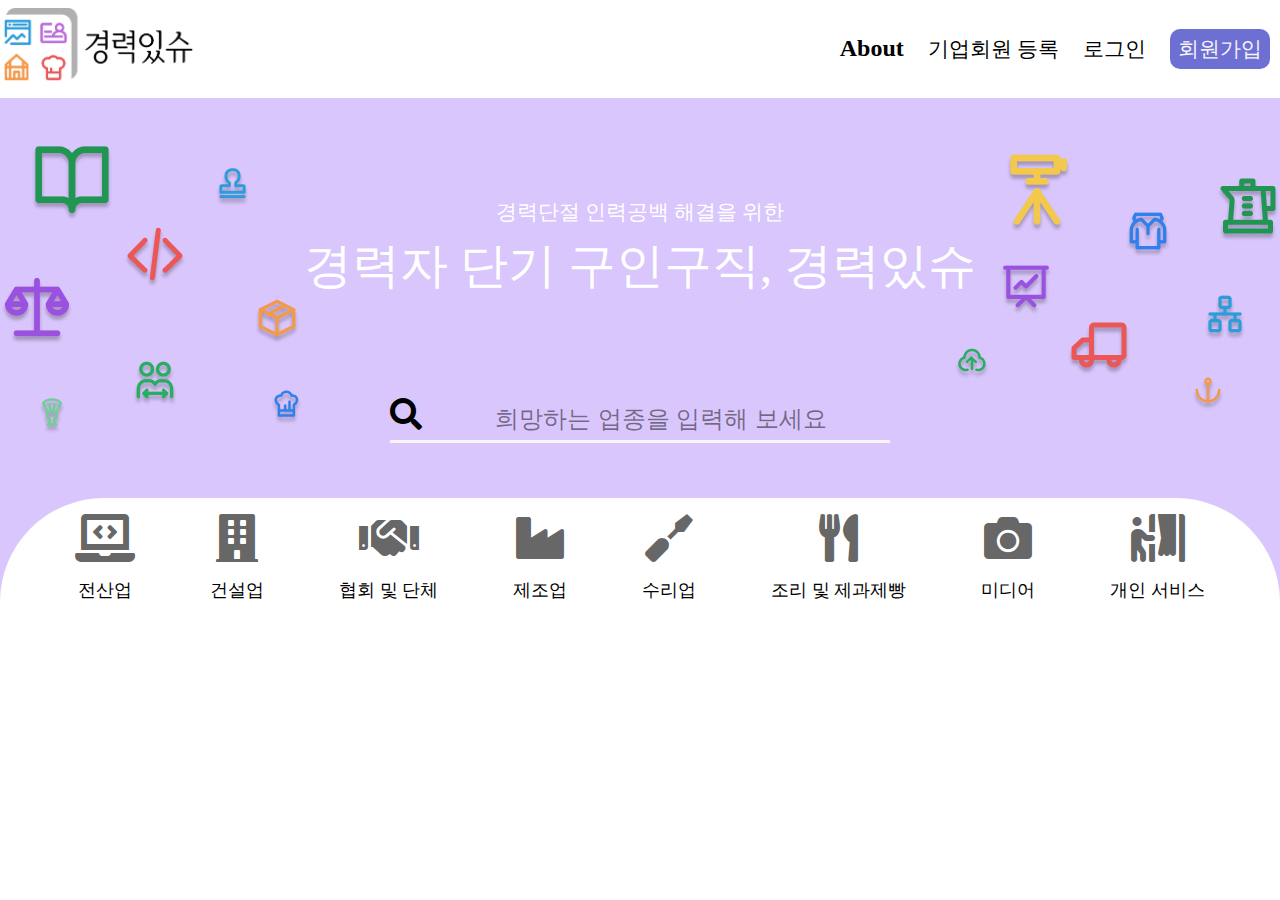
==== index.html @ a417ec0d "1.0" ====
<!DOCTYPE html>
<html lang="en">
  <head>
    <meta charset="UTF-8" />
    <meta name="viewport" content="width=device-width, initial-scale=1.0" />
    <link rel="stylesheet" href="https://cdnjs.cloudflare.com/ajax/libs/font-awesome/5.8.2/css/all.min.css" />
    <link rel="stylesheet" href="index.css" />
    <title>Document</title>
  </head>
  <body>
    <div class="navbar-container">
      <div class="navbar">
        <a href="index.html"><img src="images/LOGO2.png" class="navbar-LOGO" /></a>
        <div class="navbar-menu">
          <a id="navbar-about" href="/#" style="text-decoration: none">About</a>
          <a href="/#" style="text-decoration: none">기업회원 등록</a>
          <a href="/#" style="text-decoration: none">로그인</a>
          <a href="/#" style="text-decoration: none"><button>회원가입</button></a>
        </div>
      </div>
    </div>
    <div id="banner">
      <div id="search-bar-container">
        <img id="jobs" src="images/jobs.png" />
        <img id="jobs2" src="images/jobs2.png" />
        <div id="description">
          <span id="description-small">경력단절 인력공백 해결을 위한</span>
          <span id="description-large">경력자 단기 구인구직, 경력있슈</span>
        </div>
        <div id="search-bar">
          <i class="fas fa-search"></i>
          <input type="text" placeholder="희망하는 업종을 입력해 보세요" />
        </div>
      </div>
    </div>
    <div id="job-categories-container">
      <div id="job-categories">
        <div id="job-categories1">
          <span><i class="fas fa-laptop-code"></i></span>
          <span>전산업</span>
        </div>
        <div id="job-categories2">
          <span><i class="far fa-building"></i></span>
          <span>건설업</span>
        </div>
        <div id="job-categories3">
          <span><i class="far fa-handshake"></i></span>
          <span>협회 및 단체</span>
        </div>
        <div id="job-categories4">
          <span><i class="fas fa-industry"></i></span>
          <span>제조업</span>
        </div>
        <div id="job-categories5">
          <span><i class="fas fa-screwdriver"></i></span>
          <span>수리업</span>
        </div>
        <div id="job-categories6">
          <span><i class="fas fa-utensils"></i></span>
          <span>조리 및 제과제빵</span>
        </div>
        <div id="job-categories6">
          <span><i class="fas fa-camera"></i></span>
          <span>미디어</span>
        </div>
        <div id="job-categories6">
          <span><i class="fas fa-person-booth"></i></span>
          <span>개인 서비스</span>
        </div>
      </div>
    </div>
  </body>
</html>
---- index.css ----
body {
  margin: 0;
}
.navbar-container {
  width: 100%;
  height: auto;
  text-align: center;
}
.navbar {
  padding-top: 0.5rem;
  padding-bottom: 0.5rem;
  background-color: transparent;
  display: flex;
  justify-content: space-between;
  align-items: center;
  width: 1280px;
  margin: auto;
}
.navbar-menu a {
  color: black;
  font-size: 1.3rem;
  padding: 10px;
}
.navbar-menu button {
  border: white;
  font-size: 1.3rem;
  border-radius: 10px;
  width: 100px;
  height: 40px;
  color: whitesmoke;
  background-color: rgb(109, 111, 211);
}
img {
  background-color: transparent;
  width: 200px;
}
input:focus {
  outline: none;
}
#navbar-about {
  font-weight: 600;
  color: white;
}
#banner {
  width: 100%;
  background-color: rgba(192, 160, 250, 0.596);
  display: flex;
  justify-content: center;
  height: 400px;
}
#search-bar-container {
  position: absolute;
  margin: auto;
  width: 1280px;
}
#search-bar {
  display: flex;
  margin: auto;
  padding-top: 100px;
  width: 500px;
  border-bottom: 3px solid whitesmoke;
}
#search-bar i {
  color: black;
  padding-right: 10px;
  font-size: 2rem;
  text-align: center;
}
#search-bar input {
  color: rgba(0, 0, 0, 0.473);
  text-align: center;
  font-size: 1.5rem;
  width: 500px;
  height: 40px;
  background-color: transparent;
  border: none;
}
#search-bar input::placeholder {
  color: rgba(0, 0, 0, 0.473);
  text-align: center;
  font-size: 1.5rem;
}
#search-bar-container span {
  margin: 0;
  color: white;
}
#description {
  display: flex;
  padding-top: 100px;
  align-items: center;
  flex-direction: column;
}
#description-small {
  font-size: 1.3rem;
  padding-bottom: 0.5rem;
}
#description-large {
  font-size: 3rem;
}
#search-bar-container img {
  position: absolute;
  width: auto;
  height: auto;
}
#jobs {
  top: 40px;
}
#jobs2 {
  top: 50px;
  right: 0px;
}
#navbar-about {
  color: black;
  font-size: 1.5rem;
  font-weight: 700;
}
#job-categories-container {
  background-color: rgba(192, 160, 250, 0.596);
  width: 100%;
  height: auto;
}
#job-categories {
  display: flex;
  justify-content: space-evenly;
  border-top-left-radius: 120px;
  border-top-right-radius: 120px;
  background-color: white;
  margin: auto;
  width: 1280px;
  height: auto;
}
#job-categories div {
  margin-top: 1rem;
  display: flex;
  flex-direction: column;
  justify-content: center;
  align-items: center;
}
#job-categories i {
  font-weight: 600;
  color: rgba(0, 0, 0, 0.6);
  font-size: 3rem;
  margin-bottom: 1rem;
}
#job-categories span {
  font-size: 1.1em;
  font-weight: 400;
}
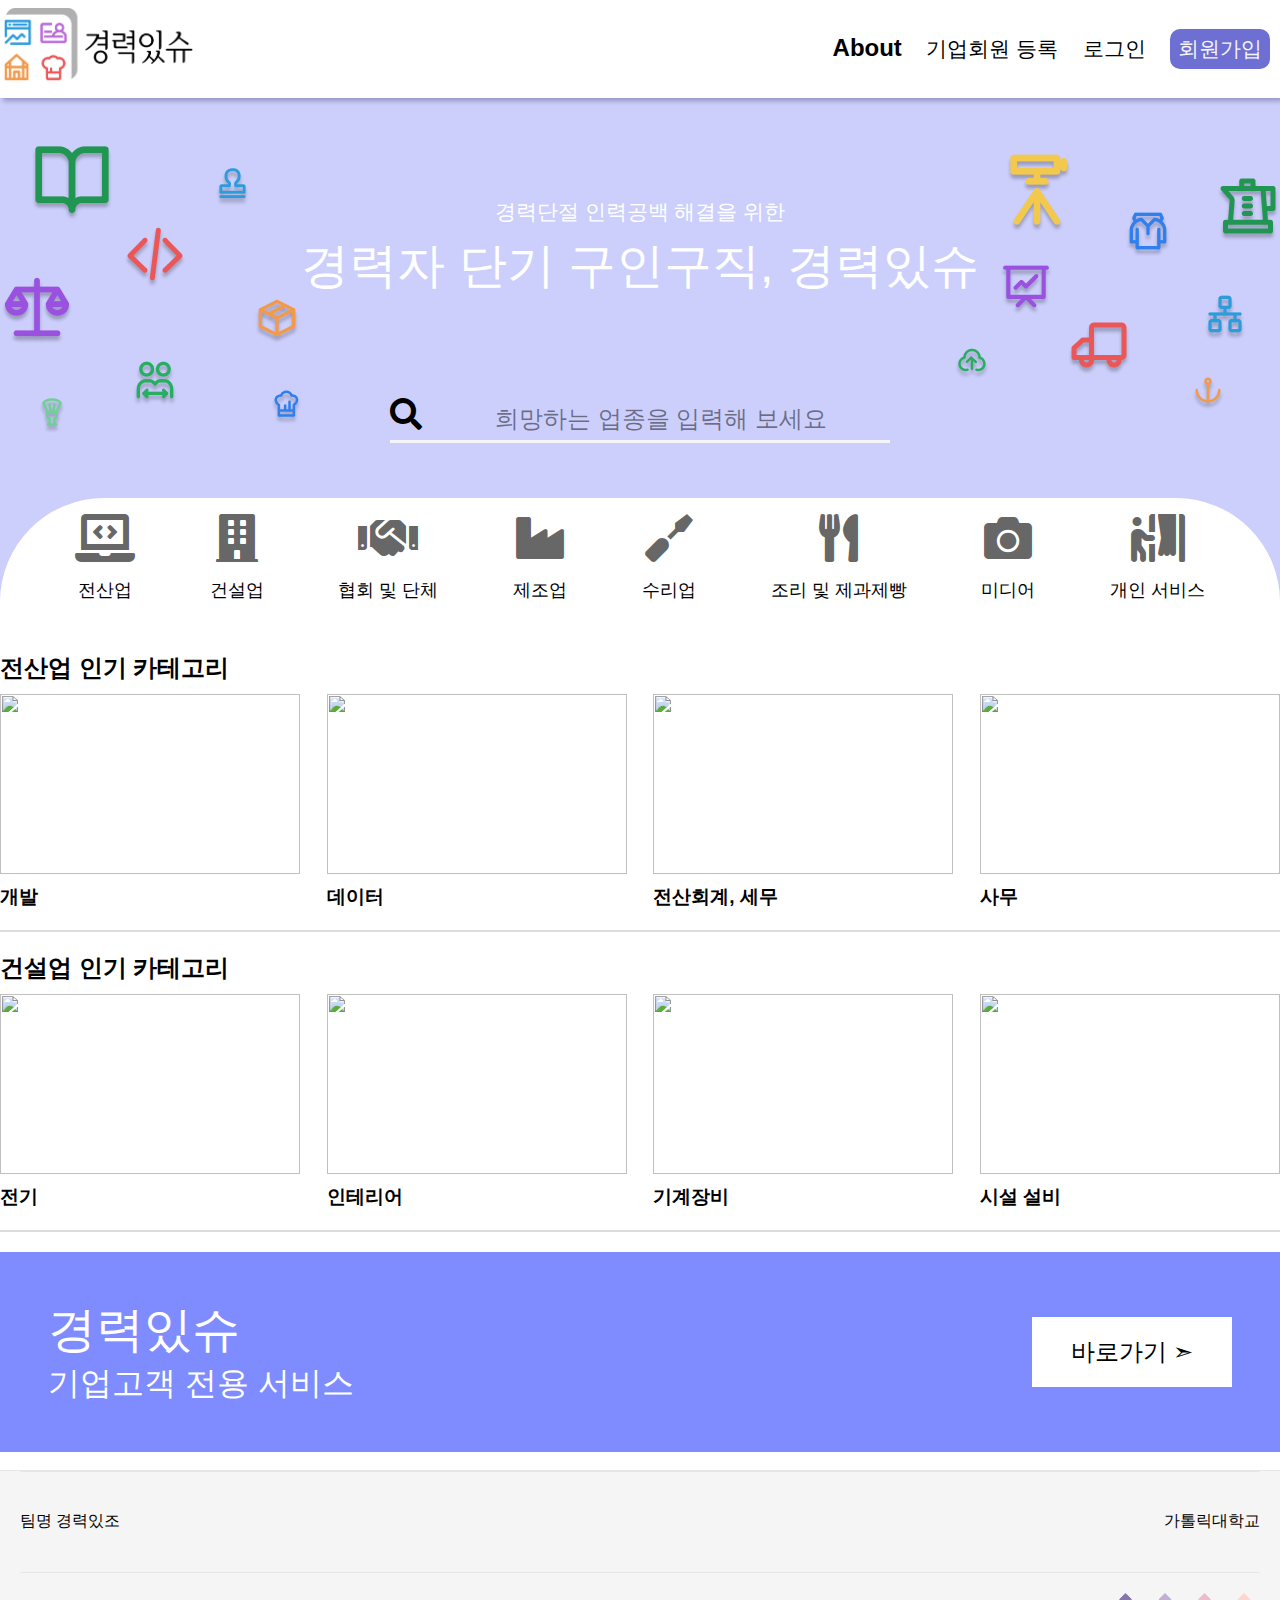
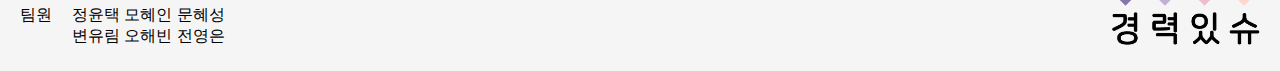
==== commit c37acb26: "1.1" ====
--- a/index.html
+++ b/index.html
@@ -5,14 +5,14 @@
     <meta name="viewport" content="width=device-width, initial-scale=1.0" />
     <link rel="stylesheet" href="https://cdnjs.cloudflare.com/ajax/libs/font-awesome/5.8.2/css/all.min.css" />
     <link rel="stylesheet" href="index.css" />
-    <title>Document</title>
+    <title>경력있슈</title>
   </head>
   <body>
     <div class="navbar-container">
       <div class="navbar">
         <a href="index.html"><img src="images/LOGO2.png" class="navbar-LOGO" /></a>
         <div class="navbar-menu">
-          <a id="navbar-about" href="/#" style="text-decoration: none">About</a>
+          <a id="navbar-about" href="about.html" style="text-decoration: none">About</a>
           <a href="/#" style="text-decoration: none">기업회원 등록</a>
           <a href="/#" style="text-decoration: none">로그인</a>
           <a href="/#" style="text-decoration: none"><button>회원가입</button></a>
@@ -69,5 +69,63 @@
         </div>
       </div>
     </div>
+    <div id="popular-job">
+      <span id="popular-job-title" style="font-weight: 800;">전산업 인기 카테고리</span>
+      <div id="popular-job-first">
+        <div>
+          <img src="https://dt40dm21pj8em.cloudfront.net/uploads/froala/file/3822/개발자%20취업1.jpg"></img><span>개발</span>
+        </div>
+        <div>
+          <img src="https://taskshift.com/storage/offers/107/documents/ziE9b3UQS6ZBnFtz18tM1RtS9ks7zsgoZMtghaKf.jpeg"></img><span>데이터</span>
+        </div>
+        <div>
+          <img src="https://media.defense.gov/2016/Dec/21/2001682076/-1/-1/0/161221-F-ZZ999-007.JPG"></img><span>전산회계, 세무</span>
+        </div>
+        <div>
+          <img src="https://media.istockphoto.com/photos/large-stack-of-files-documents-paperwork-on-desk-picture-id904268154?b=1&k=20&m=904268154&s=170667a&w=0&h=t2quoMqYghR0SPzodO4J6xNx5RsF5QL9knID-ZSKYjk="></img><span>사무</span>
+        </div>
+      </div>
+      <hr>
+      <span id="popular-job-title" style="font-weight: 800;">건설업 인기 카테고리</span>
+      <div id="popular-job-second">
+        <div>
+          <img src="https://engmag.in/wp-content/uploads/2021/02/wire-and-cable-industry-1.jpg"></img><span>전기</span>
+        </div>
+        <div>
+          <img src="https://static.cdn.soomgo.com/upload/service/80f1a805-f1e7-4acc-ab23-394b35300cbd.png"></img><span>인테리어</span>
+        </div>
+        <div>
+          <img src="https://file.mk.co.kr/meet/neds/2021/03/image_readtop_2021_217731_16150961004564320.jpg"></img><span>기계장비</span>
+        </div>
+        <div>
+          <img src="https://lh3.googleusercontent.com/proxy/fONaWowqr0FmdzL-YNKNyqEDawZanK0HwfT-j0kUmgdmBdxYjO1puaizkop1jZKlXtL2VI8RZ0qcQPwyid_jODZDhvgCdeC3cFoP7XllgzIfQoFdF1ff0E3himeGqIw2rAc"></img><span>시설 설비</span>
+        </div>
+      </div>
+    </div>
+    <hr>
+    <div id="enterprise-banner">
+      <div>
+      <span style="font-size: 3rem;">경력있슈</span><br/>
+      <span style="font-size: 2rem;">기업고객 전용 서비스</span>
+    </div>
+      <button>바로가기 ➣</button>
+    </div>
+    <br>
+    <footer>
+      <div class="footter">
+        <div class="footer-first">
+          <span>팀명 경력있조</span>
+          <span>가톨릭대학교</span>
+        </div>
+        <div class="footer-second">
+          <div id="names">
+            <div> <span style="margin-right: 20px;">팀원</span></div>
+            <div><span>정윤택 모혜인 문혜성</span><br>
+            <span>변유림 오해빈 전영은</span><br></div>
+          </div>
+          <img style="width: 150px; margin-top: 20px;" src="images/lounch.png" alt="">
+          </div>
+      </div>
+    </footer>
   </body>
 </html>
--- a/index.css
+++ b/index.css
@@ -1,3 +1,6 @@
+* {
+  font-family: -apple-system, BlinkMacSystemFont, 'Segoe UI', Roboto, Oxygen, Ubuntu, Cantarell, 'Open Sans', 'Helvetica Neue', sans-serif;
+}
 body {
   margin: 0;
 }
@@ -5,6 +8,7 @@
   width: 100%;
   height: auto;
   text-align: center;
+  box-shadow: 3px 3px 5px grey;
 }
 .navbar {
   padding-top: 0.5rem;
@@ -38,12 +42,13 @@
   outline: none;
 }
 #navbar-about {
-  font-weight: 600;
-  color: white;
+  color: black;
+  font-size: 1.5rem;
+  font-weight: 700;
 }
 #banner {
   width: 100%;
-  background-color: rgba(192, 160, 250, 0.596);
+  background-color: rgba(160, 166, 250, 0.541);
   display: flex;
   justify-content: center;
   height: 400px;
@@ -109,13 +114,9 @@
   top: 50px;
   right: 0px;
 }
-#navbar-about {
-  color: black;
-  font-size: 1.5rem;
-  font-weight: 700;
-}
+
 #job-categories-container {
-  background-color: rgba(192, 160, 250, 0.596);
+  background-color: rgba(160, 166, 250, 0.541);
   width: 100%;
   height: auto;
 }
@@ -146,3 +147,98 @@
   font-size: 1.1em;
   font-weight: 400;
 }
+#popular-job {
+  width: 1280px;
+  margin: auto;
+  margin-top: 50px;
+}
+#popular-job-title {
+  font-size: 1.5rem;
+  margin-bottom: 20px;
+}
+#popular-job-first,
+#popular-job-second {
+  display: flex;
+  justify-content: space-between;
+  margin-top: 10px;
+  margin-bottom: 20px;
+}
+hr {
+  border: 1px solid gainsboro;
+  margin-bottom: 20px;
+  width: 1280px;
+}
+#popular-job-first div,
+#popular-job-second div {
+  display: flex;
+  flex-direction: column;
+}
+#popular-job-first div img {
+  width: 300px;
+  height: 180px;
+}
+#popular-job-second div img {
+  width: 300px;
+  height: 180px;
+}
+#popular-job-first span,
+#popular-job-second span {
+  margin-top: 10px;
+  font-size: 1.2em;
+  font-weight: 600;
+}
+#enterprise-banner {
+  background-color: rgb(127, 140, 255);
+  width: 1280px;
+  height: 200px;
+  margin: auto;
+  display: flex;
+  justify-content: space-between;
+  align-items: center;
+}
+#enterprise-banner div {
+  color: white;
+  margin-left: 3rem;
+}
+#enterprise-banner button {
+  background-color: white;
+  font-size: 1.5rem;
+  border: none;
+  width: 200px;
+  height: 70px;
+  margin-right: 3rem;
+}
+footer {
+  background-color: rgb(245, 245, 245);
+  height: 200px;
+  border-top: 1px solid rgb(230, 230, 230);
+}
+.footter {
+  width: 1280px;
+  margin: auto;
+  display: flex;
+  flex-direction: column;
+}
+.footer-first {
+  margin-left: 20px;
+  margin-right: 20px;
+  display: flex;
+  height: 100px;
+  align-items: center;
+  justify-content: space-between;
+  border-top: 1px solid rgb(230, 230, 230);
+}
+.footer-second {
+  border-top: 1px solid rgb(230, 230, 230);
+  margin-left: 20px;
+  margin-right: 20px;
+  display: flex;
+
+  justify-content: space-between;
+  align-items: center;
+}
+#names {
+  display: flex;
+  flex-direction: row;
+  margin-top: 30px;
+}
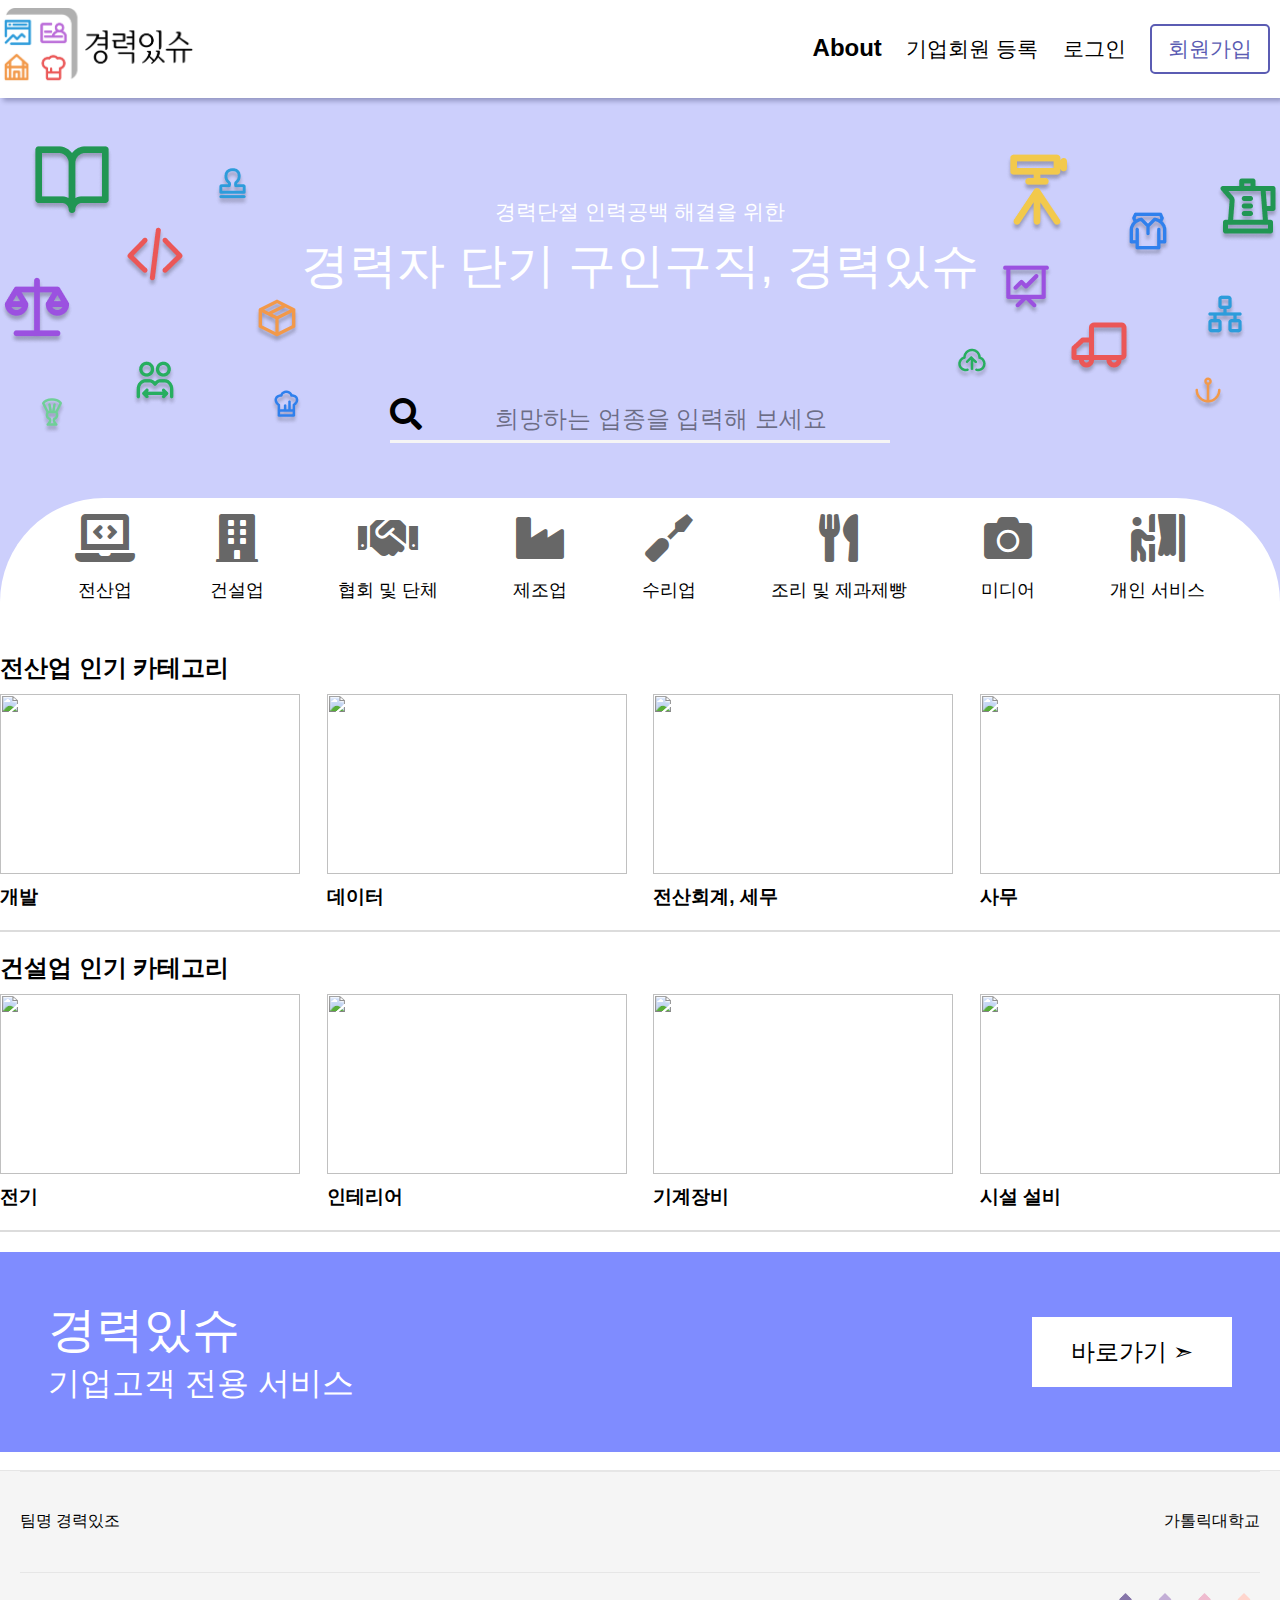
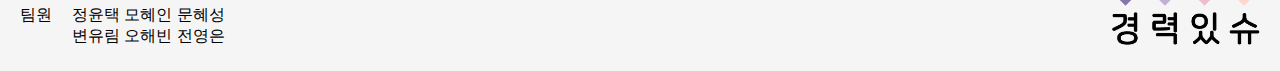
==== commit 4da18e5d: "1.1" ====
--- a/index.html
+++ b/index.html
@@ -5,6 +5,7 @@
     <meta name="viewport" content="width=device-width, initial-scale=1.0" />
     <link rel="stylesheet" href="https://cdnjs.cloudflare.com/ajax/libs/font-awesome/5.8.2/css/all.min.css" />
     <link rel="stylesheet" href="index.css" />
+    <link rel="stylesheet" href="navbar.css">
     <title>경력있슈</title>
   </head>
   <body>
@@ -98,7 +99,7 @@
           <img src="https://file.mk.co.kr/meet/neds/2021/03/image_readtop_2021_217731_16150961004564320.jpg"></img><span>기계장비</span>
         </div>
         <div>
-          <img src="https://lh3.googleusercontent.com/proxy/fONaWowqr0FmdzL-YNKNyqEDawZanK0HwfT-j0kUmgdmBdxYjO1puaizkop1jZKlXtL2VI8RZ0qcQPwyid_jODZDhvgCdeC3cFoP7XllgzIfQoFdF1ff0E3himeGqIw2rAc"></img><span>시설 설비</span>
+          <img src="https://www.hellot.net/data/photos/image/thumbnail_1587520403.jpg"></img><span>시설 설비</span>
         </div>
       </div>
     </div>
--- a/index.css
+++ b/index.css
@@ -1,51 +1,3 @@
-* {
-  font-family: -apple-system, BlinkMacSystemFont, 'Segoe UI', Roboto, Oxygen, Ubuntu, Cantarell, 'Open Sans', 'Helvetica Neue', sans-serif;
-}
-body {
-  margin: 0;
-}
-.navbar-container {
-  width: 100%;
-  height: auto;
-  text-align: center;
-  box-shadow: 3px 3px 5px grey;
-}
-.navbar {
-  padding-top: 0.5rem;
-  padding-bottom: 0.5rem;
-  background-color: transparent;
-  display: flex;
-  justify-content: space-between;
-  align-items: center;
-  width: 1280px;
-  margin: auto;
-}
-.navbar-menu a {
-  color: black;
-  font-size: 1.3rem;
-  padding: 10px;
-}
-.navbar-menu button {
-  border: white;
-  font-size: 1.3rem;
-  border-radius: 10px;
-  width: 100px;
-  height: 40px;
-  color: whitesmoke;
-  background-color: rgb(109, 111, 211);
-}
-img {
-  background-color: transparent;
-  width: 200px;
-}
-input:focus {
-  outline: none;
-}
-#navbar-about {
-  color: black;
-  font-size: 1.5rem;
-  font-weight: 700;
-}
 #banner {
   width: 100%;
   background-color: rgba(160, 166, 250, 0.541);
--- a/navbar.css
+++ b/navbar.css
@@ -0,0 +1,59 @@
+* {
+  font-family: -apple-system, BlinkMacSystemFont, 'Segoe UI', Roboto, Oxygen, Ubuntu, Cantarell, 'Open Sans', 'Helvetica Neue', sans-serif;
+}
+body {
+  margin: 0;
+}
+.navbar-container {
+  width: 100%;
+  height: auto;
+  text-align: center;
+  box-shadow: 3px 3px 5px grey;
+  z-index: 200;
+}
+.navbar {
+  padding-top: 0.5rem;
+  padding-bottom: 0.5rem;
+  background-color: transparent;
+  display: flex;
+  justify-content: space-between;
+  align-items: center;
+  width: 1280px;
+  margin: auto;
+}
+.navbar-menu a {
+  color: black;
+  font-size: 1.3rem;
+  padding: 10px;
+}
+.navbar-menu a:hover {
+  color: rgb(91, 92, 179);
+}
+.navbar-menu button {
+  border: 2px solid rgb(91, 92, 179);
+  border-radius: 5px;
+  font-size: 1.3rem;
+  width: 120px;
+  height: 50px;
+  color: rgb(91, 92, 179);
+  background-color: white;
+}
+.navbar-menu button:hover {
+  background-color: rgb(91, 92, 179);
+  color: white;
+}
+.navbar img {
+  background-color: transparent;
+  width: 200px;
+}
+input:focus {
+  outline: none;
+}
+#navbar-about {
+  color: black;
+  font-size: 1.5rem;
+  font-weight: 700;
+}
+#navbar-about:hover {
+  color: rgb(91, 92, 179);
+}
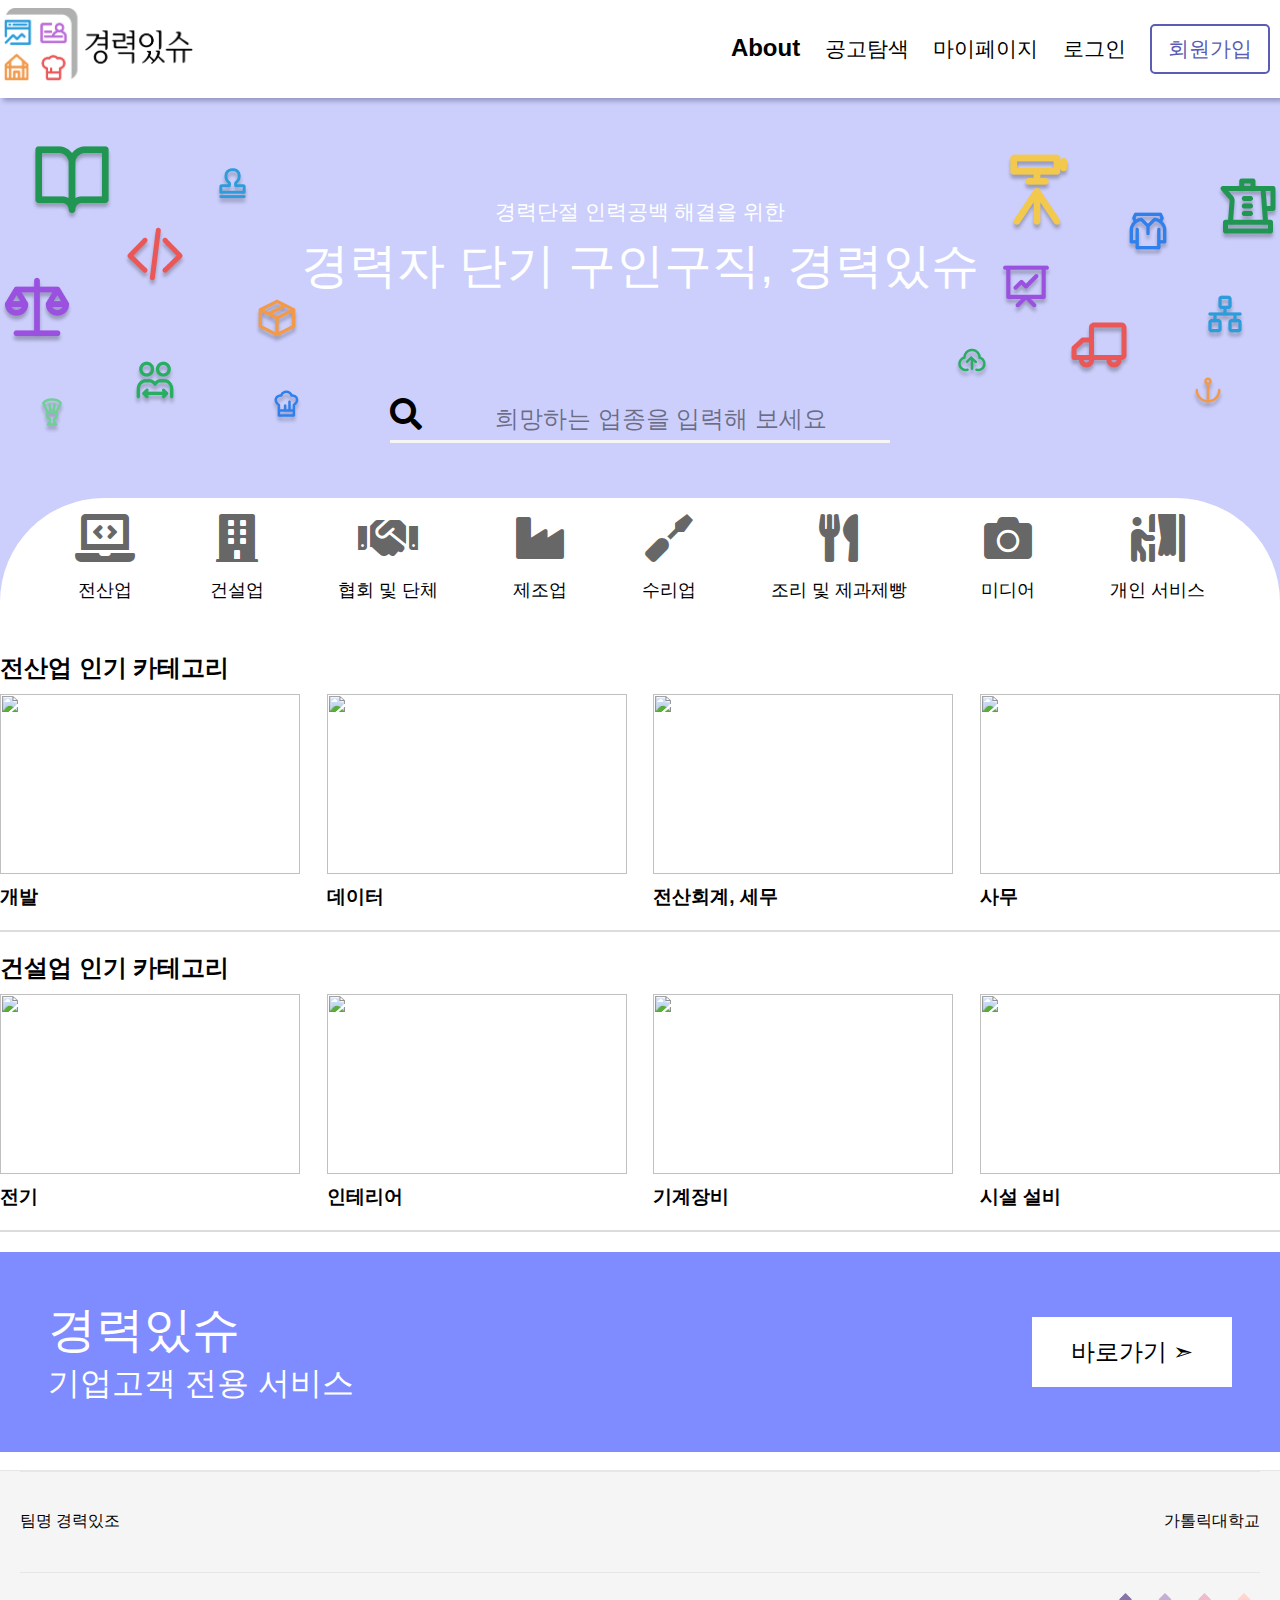
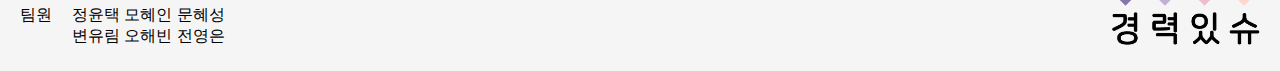
==== commit 6ff53bdb: "1.2" ====
--- a/index.html
+++ b/index.html
@@ -6,6 +6,7 @@
     <link rel="stylesheet" href="https://cdnjs.cloudflare.com/ajax/libs/font-awesome/5.8.2/css/all.min.css" />
     <link rel="stylesheet" href="index.css" />
     <link rel="stylesheet" href="navbar.css">
+    <link rel="stylesheet" href="footer.css">
     <title>경력있슈</title>
   </head>
   <body>
@@ -14,9 +15,10 @@
         <a href="index.html"><img src="images/LOGO2.png" class="navbar-LOGO" /></a>
         <div class="navbar-menu">
           <a id="navbar-about" href="about.html" style="text-decoration: none">About</a>
-          <a href="/#" style="text-decoration: none">기업회원 등록</a>
-          <a href="/#" style="text-decoration: none">로그인</a>
-          <a href="/#" style="text-decoration: none"><button>회원가입</button></a>
+          <a href="search.html" style="text-decoration: none">공고탐색</a>
+          <a href="mypage.html" style="text-decoration: none">마이페이지</a>
+          <a href="login.html" style="text-decoration: none">로그인</a>
+          <a href="signin.html" style="text-decoration: none"><button>회원가입</button></a>
         </div>
       </div>
     </div>
@@ -113,7 +115,7 @@
     </div>
     <br>
     <footer>
-      <div class="footter">
+      <div class="footer">
         <div class="footer-first">
           <span>팀명 경력있조</span>
           <span>가톨릭대학교</span>
--- a/index.css
+++ b/index.css
@@ -160,37 +160,3 @@
   height: 70px;
   margin-right: 3rem;
 }
-footer {
-  background-color: rgb(245, 245, 245);
-  height: 200px;
-  border-top: 1px solid rgb(230, 230, 230);
-}
-.footter {
-  width: 1280px;
-  margin: auto;
-  display: flex;
-  flex-direction: column;
-}
-.footer-first {
-  margin-left: 20px;
-  margin-right: 20px;
-  display: flex;
-  height: 100px;
-  align-items: center;
-  justify-content: space-between;
-  border-top: 1px solid rgb(230, 230, 230);
-}
-.footer-second {
-  border-top: 1px solid rgb(230, 230, 230);
-  margin-left: 20px;
-  margin-right: 20px;
-  display: flex;
-
-  justify-content: space-between;
-  align-items: center;
-}
-#names {
-  display: flex;
-  flex-direction: row;
-  margin-top: 30px;
-}
--- a/footer.css
+++ b/footer.css
@@ -0,0 +1,34 @@
+footer {
+  background-color: rgb(245, 245, 245);
+  height: 200px;
+  border-top: 1px solid rgb(230, 230, 230);
+}
+.footer {
+  width: 1280px;
+  margin: auto;
+  display: flex;
+  flex-direction: column;
+}
+.footer-first {
+  margin-left: 20px;
+  margin-right: 20px;
+  display: flex;
+  height: 100px;
+  align-items: center;
+  justify-content: space-between;
+  border-top: 1px solid rgb(230, 230, 230);
+}
+.footer-second {
+  border-top: 1px solid rgb(230, 230, 230);
+  margin-left: 20px;
+  margin-right: 20px;
+  display: flex;
+
+  justify-content: space-between;
+  align-items: center;
+}
+#names {
+  display: flex;
+  flex-direction: row;
+  margin-top: 30px;
+}
